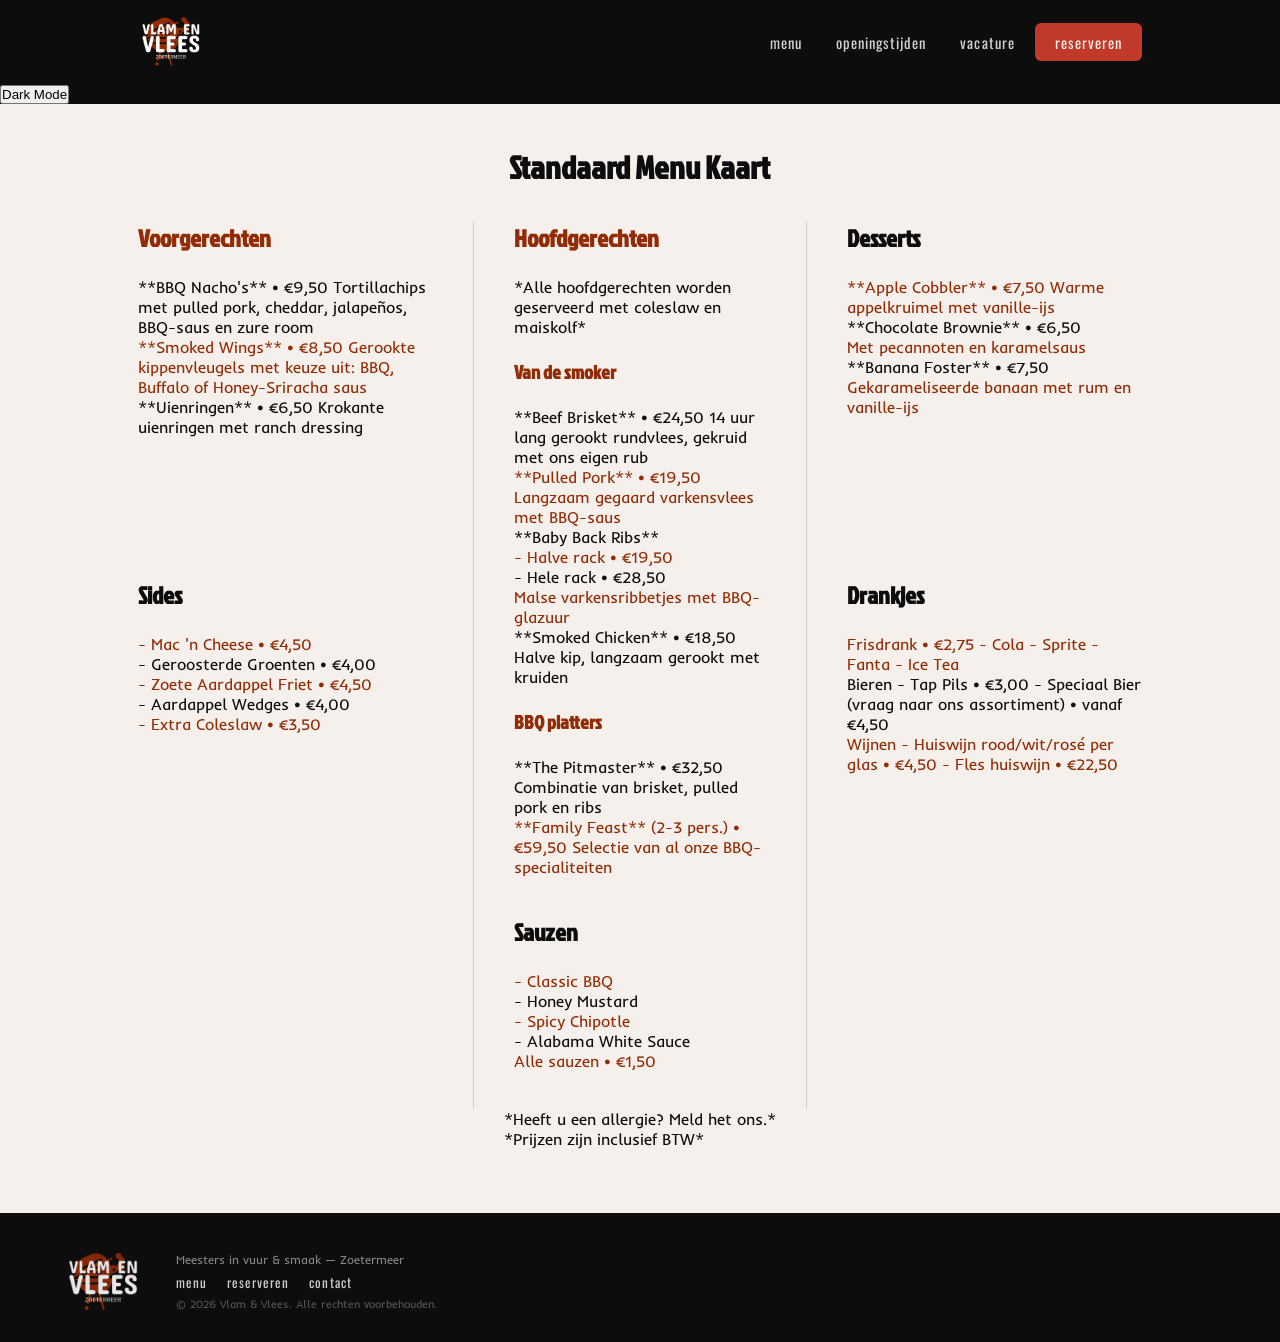
==== menu.html @ b02f643d "Kleine aanpassingen van de darkmode knop (verplaatsing naar alleen de menu pagina)" ====
<!DOCTYPE html>
<html lang="nl">
<head>
  <meta charset="UTF-8">
  <meta name="viewport" content="width=device-width, initial-scale=1.0">
  <meta http-equiv="X-UA-Compatible" content="IE=edge">
  <meta name="description" content="De menu pagina voor het restaurant Vlam en Vlees">
  <meta name="keywords" content="Menu, Lunch, Dinner, Voorgerecht, Hoofdgerecht, Dessert, Wings, Beef, Prok, Chicken">
  <meta name="author" content="Max Slotboom">
  <title>Menu - Vlam en Vlees</title>
  <link rel="stylesheet" href="css/lucas.css">
  <style>
    section.highlighted {
      outline: 3px solid #c0392b;
      border-radius: 6px;
      background-color: rgba(192, 57, 43, 0.07);
      animation: fadeHighlight 3s ease forwards;
    }

    @keyframes fadeHighlight {
      0%   { background-color: rgba(192, 57, 43, 0.15); outline-color: #c0392b; }
      100% { background-color: transparent; outline-color: transparent; }
    }
  </style>
</head>
<body class="max-page">

  <div class="nav-overlay" id="navOverlay"></div>

  <aside class="nav-drawer" id="navDrawer">
    <button class="nav-close" id="navClose" aria-label="Sluiten">
      <svg xmlns="http://www.w3.org/2000/svg" width="22" height="22" viewBox="0 0 22 22">
        <line x1="3" y1="3" x2="19" y2="19" stroke="white" stroke-width="2" stroke-linecap="round"/>
        <line x1="19" y1="3" x2="3" y2="19" stroke="white" stroke-width="2" stroke-linecap="round"/>
      </svg>
    </button>
    <nav class="nav-drawer-links">
      <a href="index.html">landingspagina</a>
      <a href="menu.html">menu</a>
      <a href="vacature.html">vacature</a>
      <a href="reserveer.html">reserveren</a>
      <a href="openingstijden.html">openingstijden</a>
    </nav>
  </aside>

  <header>
    <nav class="topbar">
      <svg class="hamburger" id="hamburgerBtn" xmlns="http://www.w3.org/2000/svg" width="30" height="30" viewBox="0 0 30 30">
        <line x1="5" y1="7"  x2="25" y2="7"  stroke="white" stroke-width="2" stroke-linecap="round"/>
        <line x1="5" y1="15" x2="25" y2="15" stroke="white" stroke-width="2" stroke-linecap="round"/>
        <line x1="5" y1="23" x2="25" y2="23" stroke="white" stroke-width="2" stroke-linecap="round"/>
      </svg>
      <a href="index.html">
        <img class="logo" src="img/logo.png" alt="Vlam en Vlees Logo">
      </a>
      <nav class="desktop-nav">
        <a href="menu.html">menu</a>
        <a href="openingstijden.html">openingstijden</a>
        <a href="vacature.html">vacature</a>
        <a href="reserveer.html" class="nav-cta">reserveren</a>
      </nav>
    </nav>

    <button id="darkModeButton">Dark Mode</button>

  </header>

  <main>
    <h1>Standaard Menu Kaart</h1>

    <section id="barbeque" class="menu-voorgerechten">
      <h2><span>Voorgerechten</span></h2><br>
      <p>**BBQ Nacho's** • €9,50 Tortillachips met pulled pork, cheddar, jalapeños, BBQ-saus en zure room<br>
      <span>**Smoked Wings** • €8,50 Gerookte kippenvleugels met keuze uit: BBQ, Buffalo of Honey-Sriracha saus</span><br>
      **Uienringen** • €6,50 Krokante uienringen met ranch dressing</p><br>
    </section>

    <section id="hoofdgerechten" class="menu-hoofdgerechten">
      <h2><span>Hoofdgerechten</span></h2><br>
      <p>*Alle hoofdgerechten worden geserveerd met coleslaw en maiskolf*</p><br>
      <h3><span>Van de smoker</span></h3><br>
      <p>**Beef Brisket** • €24,50 14 uur lang gerookt rundvlees, gekruid met ons eigen rub<br>
      <span>**Pulled Pork** • €19,50 Langzaam gegaard varkensvlees met BBQ-saus</span><br>
      **Baby Back Ribs**<br>
      <span>- Halve rack • €19,50</span><br>
      - Hele rack • €28,50<br>
      <span>Malse varkensribbetjes met BBQ-glazuur</span><br>
      **Smoked Chicken** • €18,50 Halve kip, langzaam gerookt met kruiden</p><br>
      <h3><span>BBQ platters</span></h3><br>
      <p>**The Pitmaster** • €32,50 Combinatie van brisket, pulled pork en ribs<br>
      <span>**Family Feast** (2-3 pers.) • €59,50 Selectie van al onze BBQ-specialiteiten</span></p><br>
    </section>

    <section id="toetjes" class="menu-desserts">
      <h2>Desserts</h2><br>
      <p><span>**Apple Cobbler** • €7,50 Warme appelkruimel met vanille-ijs</span><br>
      **Chocolate Brownie** • €6,50<br>
      <span>Met pecannoten en karamelsaus</span><br>
      **Banana Foster** • €7,50<br>
      <span>Gekarameliseerde banaan met rum en vanille-ijs</span></p><br>
    </section>

    <section class="menu-sides">
      <h2>Sides</h2><br>
      <p><span>- Mac 'n Cheese • €4,50</span><br>
      - Geroosterde Groenten • €4,00<br>
      <span>- Zoete Aardappel Friet • €4,50</span><br>
      - Aardappel Wedges • €4,00<br>
      <span>- Extra Coleslaw • €3,50</span></p><br>
    </section>

    <section class="menu-sauzen">
      <h2>Sauzen</h2><br>
      <p><span>- Classic BBQ</span><br>
      - Honey Mustard<br>
      <span>- Spicy Chipotle</span><br>
      - Alabama White Sauce<br>
      <span>Alle sauzen • €1,50</span></p><br>
    </section>

    <section id="drank" class="menu-drankjes">
      <h2>Drankjes</h2><br>
      <p><span>Frisdrank • €2,75 - Cola - Sprite - Fanta - Ice Tea</span><br>
      Bieren - Tap Pils • €3,00 - Speciaal Bier (vraag naar ons assortiment) • vanaf €4,50<br>
      <span>Wijnen - Huiswijn rood/wit/rosé per glas • €4,50 - Fles huiswijn • €22,50</span></p><br>
    </section>

    <section class="menu-allergie">
      <p>*Heeft u een allergie? Meld het ons.*<br>
      *Prijzen zijn inclusief BTW*</p>
    </section>
  </main>

  <footer>
    <div class="footer-inner">
      <img class="footer-logo" src="img/logo.png" alt="Vlam en Vlees">
      <p class="footer-tagline">Meesters in vuur &amp; smaak — Zoetermeer</p>
      <nav class="footer-nav">
        <a href="menu.html">Menu</a>
        <a href="reserveer.html">Reserveren</a>
        <a href="openingstijden.html">Contact</a>
      </nav>
      <p class="footer-copy">&copy; 2026 Vlam &amp; Vlees. Alle rechten voorbehouden.</p>
    </div>
  </footer>

  <script src="lib/burger-menu.js"></script>
  <script>
    const cat = new URLSearchParams(window.location.search).get('cat');
    if (cat) {
      const ids = cat === 'barbeque' ? ['barbeque', 'hoofdgerechten'] : [cat];
      ids.forEach((id, i) => {
        const el = document.getElementById(id);
        if (el) {
          if (i === 0) el.scrollIntoView({ behavior: 'smooth', block: 'start' });
          el.classList.add('highlighted');
        }
      });
    }
  </script>
  <script src="darkmode.js"></script>
</body>
</html>
---- css/lucas.css ----
@import url('https://fonts.googleapis.com/css2?family=Bebas+Neue&family=Inria+Serif:ital,wght@0,300;0,400;0,700;1,300;1,400;1,700&family=Oswald:wght@200..700&family=Inder&family=Jockey+One&display=swap');

:root {
  --zwart: #0d0d0d;
  --wit: #f5f0eb;
  --rood: #c0392b;
  --dark_mode: #202020; 
  --font-display: 'Bebas Neue', sans-serif;
  --font-body: 'Inria Serif', serif;
  --font-label: 'Oswald', sans-serif;
  --font-max-heading: 'Jockey One', sans-serif;
  --font-max-body: 'Inder', sans-serif;
  --radius: 6px;
}

*, *::before, *::after {
  box-sizing: border-box;
  margin: 0;
  padding: 0;
}

html {
  scroll-behavior: smooth;
}

body {
  font-family: var(--font-body);
  background-color: var(--wit);
  color: var(--zwart);
  max-width: 430px;
  margin: 0 auto;
  min-height: 100vh;
  display: flex;
  flex-direction: column;
}

body.dark-mode {
  background-color: var(--dark_mode);
  color: var(--wit);
  --zwart: var(--wit);
}
body.dark-mode main {
  background-color: var(--dark_mode);
}

body.no-scroll {
  overflow: hidden;
}

img {
  display: block;
}

main {
  background-color: inherit;
  flex: 1;
}

/* nav drawer */

.nav-overlay {
  position: fixed;
  inset: 0;
  background-color: rgba(0, 0, 0, 0);
  pointer-events: none;
  transition: background-color 0.3s ease;
  z-index: 100;
}

.nav-overlay.open {
  background-color: rgba(0, 0, 0, 0.6);
  pointer-events: all;
}

.nav-drawer {
  position: fixed;
  top: 0;
  left: 0;
  width: 75vw;
  max-width: 300px;
  height: 100vh;
  background-color: var(--zwart);
  display: flex;
  flex-direction: column;
  padding: 24px 28px;
  transform: translateX(-100%);
  transition: transform 0.35s ease;
  z-index: 200;
}

.nav-drawer.open {
  transform: translateX(0);
}

.nav-close {
  background: none;
  border: none;
  cursor: pointer;
  align-self: flex-end;
  padding: 4px;
  margin-bottom: 40px;
  opacity: 0.7;
  transition: opacity 0.2s;
}

.nav-close:hover {
  opacity: 1;
}

.nav-drawer-links {
  display: flex;
  flex-direction: column;
  gap: 8px;
}

.nav-drawer-links a {
  font-family: var(--font-label);
  font-size: 1.4rem;
  font-weight: 300;
  letter-spacing: 0.06em;
  text-transform: lowercase;
  color: rgba(255, 255, 255, 0.75);
  text-decoration: none;
  padding: 10px 0;
  border-bottom: 1px solid rgba(255, 255, 255, 0.08);
  transition: color 0.2s, padding-left 0.2s;
}

.nav-drawer-links a:last-child {
  border-bottom: none;
}

.nav-drawer-links a:hover {
  color: var(--rood);
  padding-left: 8px;
}

/* desktop nav */

.desktop-nav {
  display: none;
}

.desktop-nav a {
  font-family: var(--font-label);
  font-size: 0.92rem;
  font-weight: 400;
  letter-spacing: 0.07em;
  text-transform: lowercase;
  color: rgba(255, 255, 255, 0.82);
  text-decoration: none;
  padding: 8px 14px;
  border-radius: var(--radius);
  transition: color 0.2s, background-color 0.2s;
}

.desktop-nav a:hover {
  color: var(--wit);
  background-color: rgba(255, 255, 255, 0.08);
}

.desktop-nav a.nav-cta {
  background-color: var(--rood);
  color: var(--wit);
  padding: 8px 20px;
}

.desktop-nav a.nav-cta:hover {
  background-color: #a93226;
}

/* header */

header {
  background-color: var(--zwart);
}

.topbar {
  display: flex;
  align-items: center;
  justify-content: space-between;
  padding: 10px 16px;
}

.hamburger {
  cursor: pointer;
}

.logo {
  max-height: 55px;
  object-fit: contain;
}

.hero-wrapper {
  position: relative;
  line-height: 0;
}

.hero {
  width: 100%;
  height: 220px;
  object-fit: cover;
  object-position: center 30%;
}

/* max pages */

.max-page {
  display: flex;
  flex-direction: column;
  min-height: 100vh;
}

.max-page main {
  flex: 1;
  display: flex;
  flex-direction: column;
  justify-content: center;
}

.max-page h1 {
  display: grid;
  grid-template-columns: 1fr;
  justify-items: center;
  align-items: center;
  padding: 35px 0 50px;
  font-family: var(--font-max-heading);
}

.max-page p {
  font-family: var(--font-max-body);
}

.max-page section {
  display: grid;
  grid-auto-rows: max-content;
  justify-items: center;
  align-items: center;
  padding-bottom: 25px;
  font-family: var(--font-max-heading);
}

/* menu section dividers (mobile/tablet) */
.max-page main > section[class^="menu-"] {
  border-bottom: 1px solid rgba(0, 0, 0, 0.15);
  margin: 0 24px;
}

.max-page main > section.menu-allergie {
  border-bottom: none;
}

.max-page span {
  color: #922C06;
}

/* intro */

.section-title {
  font-family: var(--font-label);
  font-weight: 400;
  font-size: 1rem;
  letter-spacing: 0.08em;
  text-transform: lowercase;
  color: var(--zwart);
  text-align: center;
}

.intro {
  padding: 28px 24px 24px;
  text-align: center;
}

.intro .section-title {
  margin-bottom: 14px;
}

.intro-text {
  font-size: 0.92rem;
  line-height: 1.7;
  color: var(--zwart);
}

.intro-text .accent {
  color: var(--rood);
}

.intro-feature-img {
  display: none;
}

.intro-desktop-wrap {
  display: contents;
}

/* categories */

.categories {
  padding: 0 16px 36px;
}

.divider-row {
  display: flex;
  align-items: center;
  gap: 12px;
  margin-bottom: 18px;
}

.divider-line {
  flex: 1;
  height: 1.5px;
  background-color: var(--zwart);
}

.cat-title {
  flex-shrink: 0;
}

.cat-grid {
  display: grid;
  grid-template-columns: 1fr;
  gap: 18px;
}

.cat-card {
  display: flex;
  flex-direction: column;
  gap: 8px;
}

.cat-card a {
  text-decoration: none;
  color: inherit;
}

.cat-img-wrap {
  border-radius: var(--radius);
  overflow: hidden;
  box-shadow: 0 4px 14px rgba(0, 0, 0, 0.18);
}

.cat-img-wrap img {
  width: 100%;
  height: 190px;
  object-fit: cover;
  transition: transform 0.4s ease;
}

.cat-card:hover .cat-img-wrap img {
  transform: scale(1.04);
}

.cat-label {
  font-family: var(--font-label);
  font-weight: 400;
  font-size: 0.88rem;
  letter-spacing: 0.06em;
  text-transform: lowercase;
  text-align: center;
}

/* footer */

footer {
  display: grid;
  grid-template-columns: 1fr;
  justify-items: center;
  gap: 12px;
  background-color: var(--zwart);
  color: rgba(255, 255, 255, 0.75);
  padding: 30px 24px 24px;
  width: 100%;
  box-sizing: border-box;
}

.footer-logo {
  max-height: 50px;
  object-fit: contain;
  opacity: 0.9;
}

.footer-tagline {
  font-size: 0.78rem;
  color: rgba(255, 255, 255, 0.5);
}

.footer-nav {
  display: flex;
  gap: 20px;
}

.footer-nav a {
  font-family: var(--font-label);
  font-size: 0.82rem;
  letter-spacing: 0.08em;
  text-transform: lowercase;
  color: rgba(255, 255, 255, 0.8);
  text-decoration: none;
  transition: color 0.2s;
}

.footer-nav a:hover {
  color: var(--rood);
}

.footer-copy {
  font-size: 0.68rem;
  color: rgba(255, 255, 255, 0.3);
}

/* vacatures */

.vac-hero-desktop {
  display: none;
}

.vac-hero {
  width: 100%;
  height: 220px;
  object-fit: cover;
  object-position: center 20%;
}

.vac-content {
  padding: 32px 28px 28px;
  text-align: center;
}

.vac-content h1 {
  font-family: var(--font-label);
  font-weight: 700;
  font-size: 1.5rem;
  margin-bottom: 14px;
}

.vac-content p {
  font-family: var(--font-body);
  font-size: 0.92rem;
  line-height: 1.75;
  color: var(--zwart);
  margin-bottom: 18px;
}

.vac-content p:last-child {
  margin-bottom: 0;
}

.vac-content a {
  color: var(--rood);
  text-decoration: none;
}

.salaris-sectie {
  padding: 28px 28px 52px;
  text-align: center;
}

.salaris-sectie h2 {
  font-family: var(--font-label);
  font-weight: 700;
  font-size: 1.3rem;
  margin-bottom: 20px;
}

.salaris-rij {
  display: grid;
  grid-template-columns: 1fr auto;
  gap: 10px;
  margin-bottom: 10px;
}

.salaris-veld {
  font-family: var(--font-label);
  font-size: 0.95rem;
  letter-spacing: 0.04em;
  background-color: #e0dbd5;
  border: none;
  border-radius: var(--radius);
  padding: 14px 18px;
  color: var(--zwart);
  width: 100%;
  outline: none;
}

.salaris-veld::placeholder {
  color: var(--zwart);
  opacity: 1;
}

.salaris-eenheid {
  font-family: var(--font-label);
  font-size: 0.95rem;
  background-color: #e0dbd5;
  border: none;
  border-radius: var(--radius);
  padding: 14px 18px;
  color: var(--zwart);
  width: 60px;
  text-align: center;
  outline: none;
}

.salaris-eenheid::placeholder {
  color: var(--zwart);
  opacity: 1;
}

.salaris-knop {
  width: 100%;
  font-family: var(--font-label);
  font-size: 0.95rem;
  letter-spacing: 0.04em;
  background-color: #e0dbd5;
  border: none;
  border-radius: var(--radius);
  padding: 14px 18px;
  color: var(--zwart);
  text-align: center;
  transition: background-color 0.2s, color 0.2s;
}

.salaris-resultaat {
  margin-top: 14px;
  font-family: var(--font-label);
  font-size: 0.95rem;
  color: var(--rood);
  min-height: 1.4rem;
  letter-spacing: 0.04em;
}

/* locatie / openingstijden */

.loc-grid {
  display: flex;
  flex-direction: column;
  gap: 8px;
  padding: 0 24px 32px;
}

.loc-grid section {
  text-align: center;
}

.loc-grid h3 {
  font-family: var(--font-label);
  font-weight: 700;
  font-size: 1.05rem;
  letter-spacing: 0.04em;
  text-decoration: underline;
  text-underline-offset: 4px;
  margin-bottom: 8px;
}

.loc-grid p {
  font-family: var(--font-max-body);
  font-size: 0.92rem;
  line-height: 1.7;
  color: var(--zwart);
  margin-bottom: 6px;
}

.loc-grid a {
  color: var(--rood);
  text-decoration: none;
}

/* reserveren */

.res-heading {
  display: none;
}

.res-hero {
  width: 100%;
  height: 220px;
  object-fit: cover;
  object-position: center 40%;
}

.res-form-sectie {
  padding: 24px 20px 8px;
  display: flex;
  flex-direction: column;
  align-items: center;
}

.res-velden {
  display: flex;
  flex-direction: column;
  gap: 10px;
  margin-bottom: 10px;
  width: 100%;
}

.res-veld {
  font-family: var(--font-label);
  font-size: 0.95rem;
  letter-spacing: 0.03em;
  background-color: #e0dbd5;
  border: none;
  border-radius: var(--radius);
  padding: 14px 18px;
  color: var(--zwart);
  width: 100%;
  outline: none;
}

.res-veld::placeholder {
  color: var(--zwart);
  opacity: 1;
}

.res-veld[type="datetime-local"] {
  color: var(--zwart);
}

.res-knop {
  font-family: var(--font-label);
  font-size: 0.95rem;
  letter-spacing: 0.04em;
  background-color: #e0dbd5;
  border: none;
  border-radius: var(--radius);
  padding: 14px 42px;
  color: var(--zwart);
  cursor: pointer;
  transition: background-color 0.2s, color 0.2s;
}

.res-knop:hover {
  background-color: var(--rood);
  color: var(--wit);
}

.res-uitleg {
  padding: 28px 20px 48px;
  text-align: center;
}

.res-uitleg h2 {
  font-family: var(--font-label);
  font-weight: 700;
  font-size: 1.3rem;
  margin-bottom: 14px;
}

.res-uitleg p {
  font-family: var(--font-body);
  font-size: 0.92rem;
  line-height: 1.75;
  color: var(--zwart);
}

/* tablet */

@media (min-width: 768px) {
  body {
    max-width: 100%;
  }

  .hero {
    height: 350px;
  }

  .vac-hero {
    height: 340px;
  }

  .res-hero {
    height: 340px;
  }

  .intro {
    max-width: 620px;
    margin: 0 auto;
    padding: 40px 32px 32px;
  }

  .categories {
    max-width: 720px;
    margin: 0 auto;
    padding: 0 32px 48px;
  }

  .cat-grid {
    grid-template-columns: 1fr;
  }

  .cat-img-wrap img {
    height: 280px;
  }

  .vac-content {
    max-width: 560px;
    margin: 0 auto;
  }

  .salaris-sectie {
    max-width: 380px;
    margin: 0 auto;
  }

  .res-form-sectie {
    max-width: 480px;
    margin: 0 auto;
    padding: 32px 0 8px;
  }

  .res-uitleg {
    max-width: 480px;
    margin: 0 auto;
    padding: 28px 0 60px;
  }
}

/* desktop */

@media (min-width: 1024px) {
  .hamburger,
  .nav-overlay,
  .nav-drawer {
    display: none !important;
  }

  .desktop-nav {
    display: flex;
    align-items: center;
    gap: 6px;
  }

  .topbar {
    max-width: 1100px;
    margin: 0 auto;
    padding: 14px 48px;
  }

  .hero {
    height: 480px;
  }

  .vac-hero {
    height: 420px;
  }

  .res-hero {
    display: none;
  }

  .hero-hide-desktop {
    display: none;
  }

  .intro-desktop-wrap {
    display: grid;
    grid-template-columns: 1fr 1fr;
    align-items: center;
    gap: 48px;
    max-width: 1100px;
    margin: 0 auto;
    padding: 56px 48px 48px;
  }

  .intro {
    max-width: unset;
    margin: 0;
    padding: 0;
    text-align: left;
  }

  .intro .section-title {
    text-align: left;
  }

  .intro-text {
    font-size: 1.05rem;
    line-height: 1.8;
  }

  .intro-feature-img {
    display: block;
    width: 100%;
    height: 340px;
    object-fit: cover;
    border-radius: 8px;
    box-shadow: 0 8px 32px rgba(0, 0, 0, 0.18);
  }

  .categories-wrap {
    background-color: #f0ebe5;
  }

  .categories {
    max-width: 1100px;
    margin: 0 auto;
    padding: 48px 48px 60px;
  }

  .cat-grid {
    grid-template-columns: repeat(3, 1fr);
  }

  .cat-img-wrap img {
    height: 240px;
  }

  footer {
    display: block !important;
    width: 100% !important;
    max-width: 100% !important;
    margin: 0 !important;
    padding: 36px 64px 28px !important;
  }

  .footer-inner {
    display: grid;
    grid-template-columns: auto 1fr;
    grid-template-rows: auto auto auto;
    column-gap: 36px;
    align-items: center;
    width: 100%;
  }

  .footer-logo {
    grid-column: 1;
    grid-row: 1 / 4;
    align-self: center;
    max-height: 65px;
  }

  .footer-tagline { grid-column: 2; grid-row: 1; }
  .footer-nav     { grid-column: 2; grid-row: 2; }
  .footer-copy    { grid-column: 2; grid-row: 3; }

  .vac-content {
    max-width: 700px;
    margin: 0 auto;
  }

  .vac-hero {
    display: none;
  }

  .vac-hero-desktop {
    display: block;
    width: 260px;
    height: 220px;
    object-fit: cover;
    border-radius: 8px;
    margin: 0 auto 24px;
    box-shadow: 0 4px 18px rgba(0,0,0,0.2);
  }

  .salaris-sectie {
    max-width: 480px;
    margin: 0 auto;
    padding: 28px 48px 52px;
    text-align: center;
  }

  .salaris-sectie h2 {
    font-size: 1.6rem;
    margin-bottom: 20px;
  }

  .res-heading {
    display: block;
    font-family: var(--font-label);
    font-weight: 700;
    font-size: 1.5rem;
    text-align: center;
    padding: 36px 0 8px;
  }

  .res-form-sectie {
    max-width: 620px;
    margin: 0 auto;
    padding: 24px 0 8px;
  }

  .res-uitleg {
    max-width: 560px;
    margin: 0 auto;
    padding: 28px 0 72px;
  }

  /* menu desktop grid */

  .max-page main {
    display: grid;
    grid-template-columns: 1fr 1fr 1fr;
    gap: 0;
    max-width: 1100px;
    margin: 0 auto;
    padding: 0 48px 48px;
    justify-content: start;
    align-content: start;
  }

  .max-page h1 {
    grid-column: 1 / -1;
    padding: 40px 0 32px;
  }

  .max-page main > section[class^="menu-"] {
    justify-items: start;
    text-align: left;
    padding-bottom: 16px;
    border-bottom: none;
    margin: 0;
  }

  .menu-voorgerechten { grid-column: 1; grid-row: 2; padding-right: 40px; }
  .menu-sides         { grid-column: 1; grid-row: 3; padding-right: 40px; }
  .menu-hoofdgerechten { grid-column: 2; grid-row: 2 / 4; border-left: 1px solid rgba(0, 0, 0, 0.15); border-right: 1px solid rgba(0, 0, 0, 0.15); padding-left: 40px; padding-right: 40px; }
  .menu-sauzen        { grid-column: 2; grid-row: 4; border-left: 1px solid rgba(0, 0, 0, 0.15); border-right: 1px solid rgba(0, 0, 0, 0.15); padding-left: 40px; padding-right: 40px; }
  .menu-desserts      { grid-column: 3; grid-row: 2; padding-left: 40px; }
  .menu-drankjes      { grid-column: 3; grid-row: 3; padding-left: 40px; }
  .menu-allergie      { grid-column: 1 / -1; grid-row: 5; justify-self: center; text-align: center; }

  /* openingstijden desktop: override menu grid */

  .max-page main:has(.loc-grid) {
    display: flex;
    flex-direction: column;
    align-items: center;
    max-width: 800px;
    margin: 0 auto;
    padding: 0 48px 48px;
  }

  .max-page main:has(.loc-grid) h1 {
    padding: 40px 0 32px;
  }

  .loc-grid {
    display: grid;
    grid-template-columns: 1fr 1fr;
    gap: 40px 80px;
    padding: 0;
    max-width: 640px;
  }

  .loc-grid section {
    text-align: center;
  }
}
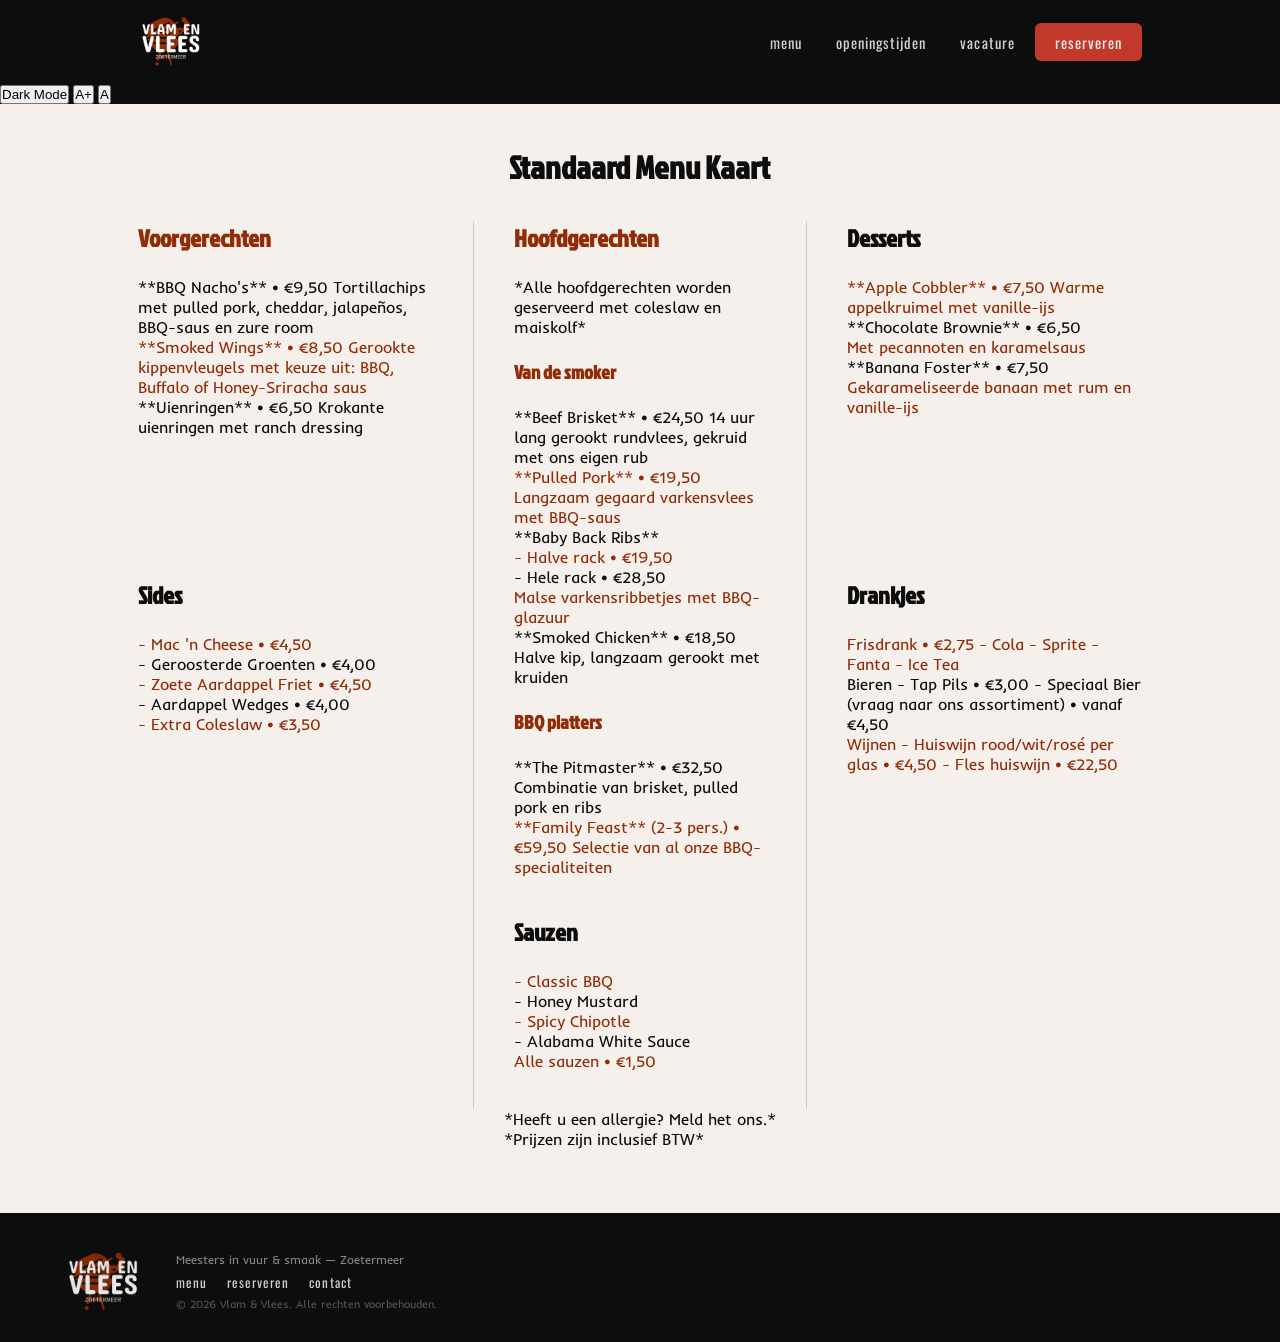
==== commit e95181b8: "Toevoeging van tekst vergrooting" ====
--- a/menu.html
+++ b/menu.html
@@ -62,6 +62,8 @@
     </nav>
 
     <button id="darkModeButton">Dark Mode</button>
+    <button id="increaseText">A+</button>
+    <button id="normalText">A</button>
 
   </header>
 
@@ -158,7 +160,7 @@
       });
     }
   </script>
-  <script src="darkmode.js"></script>
+  <script src="lib/darkmode.js"></script>
 </body>
 </html>
 
--- a/css/lucas.css
+++ b/css/lucas.css
@@ -39,12 +39,25 @@
   color: var(--wit);
   --zwart: var(--wit);
 }
+
 body.dark-mode main {
   background-color: var(--dark_mode);
 }
 
+body.dark-mode header {
+  background-color: var(--dark_mode);
+}
+
+body.dark-mode footer {
+  background-color: var(--dark_mode);
+}
+
 body.no-scroll {
   overflow: hidden;
+}
+
+body.large-text {
+  font-size: 1.2em;
 }
 
 img {
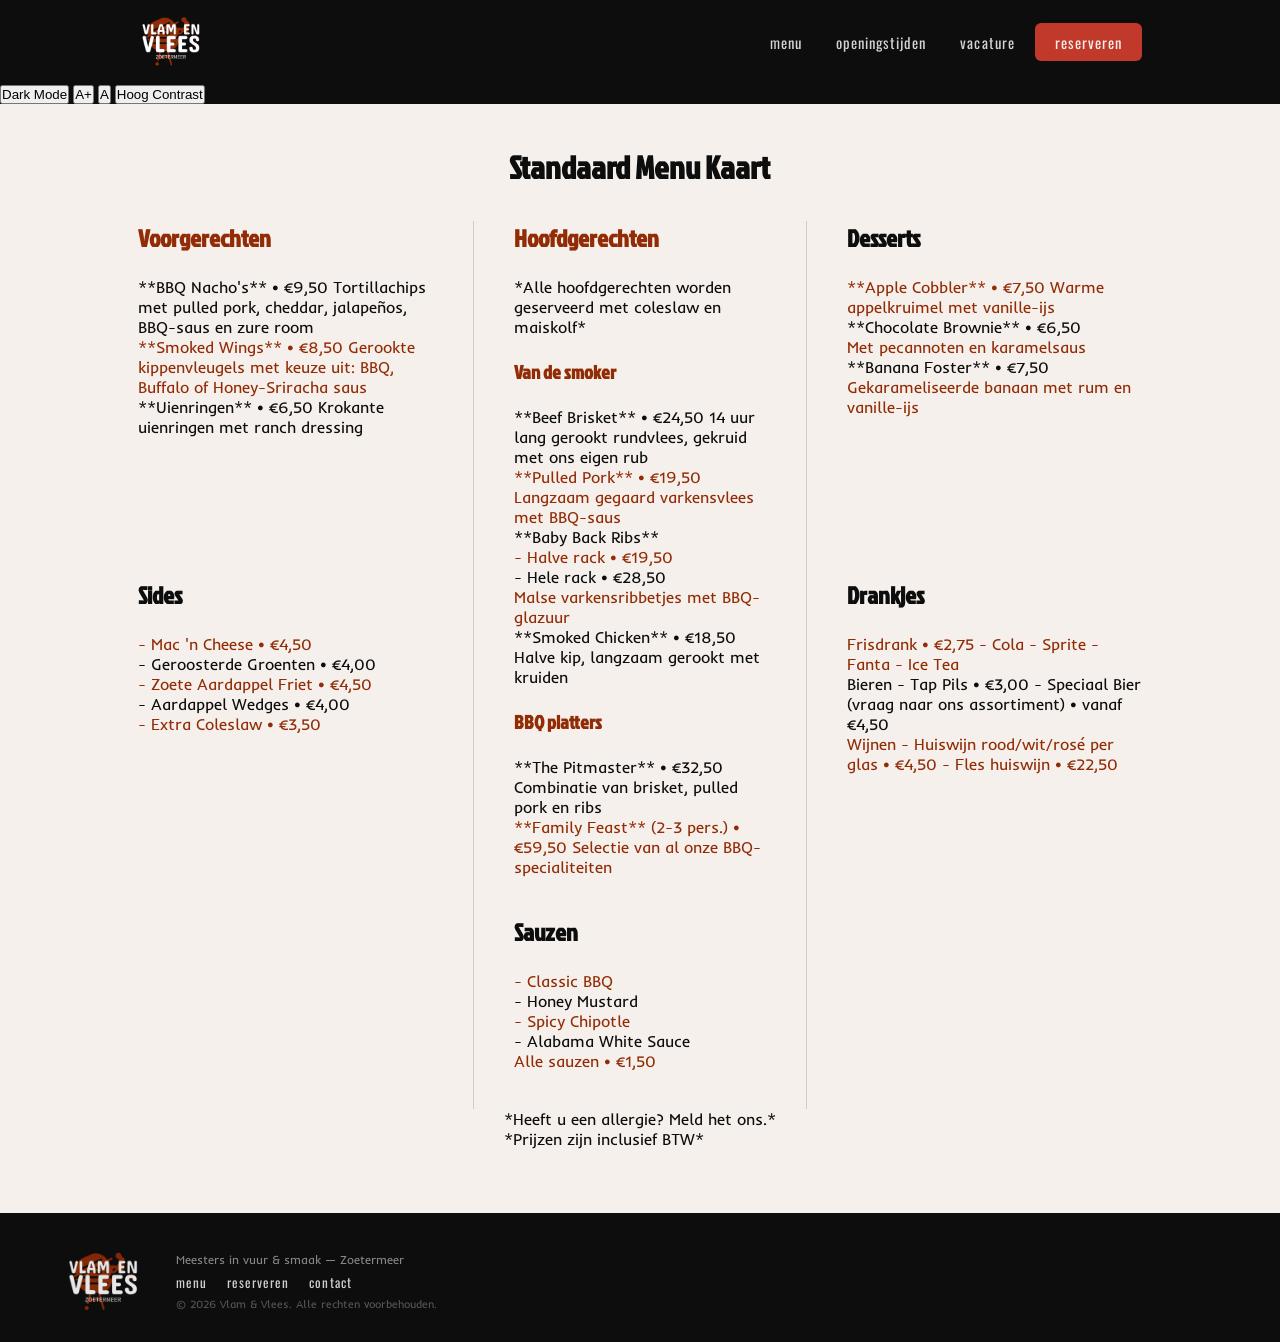
==== commit 55673074: "Toepassing high contrast mode" ====
--- a/menu.html
+++ b/menu.html
@@ -64,6 +64,7 @@
     <button id="darkModeButton">Dark Mode</button>
     <button id="increaseText">A+</button>
     <button id="normalText">A</button>
+    <button id="contrastMode">Hoog Contrast</button>
 
   </header>
 
--- a/css/lucas.css
+++ b/css/lucas.css
@@ -60,6 +60,20 @@
   font-size: 1.2em;
 }
 
+body.high-contrast {
+  background-color: black;
+  color: yellow;
+}
+
+body.high-contrast a {
+  color: cyan;
+}
+
+body.high-contrast header,
+body.high-contrast footer {
+  background-color: black;
+}
+
 img {
   display: block;
 }
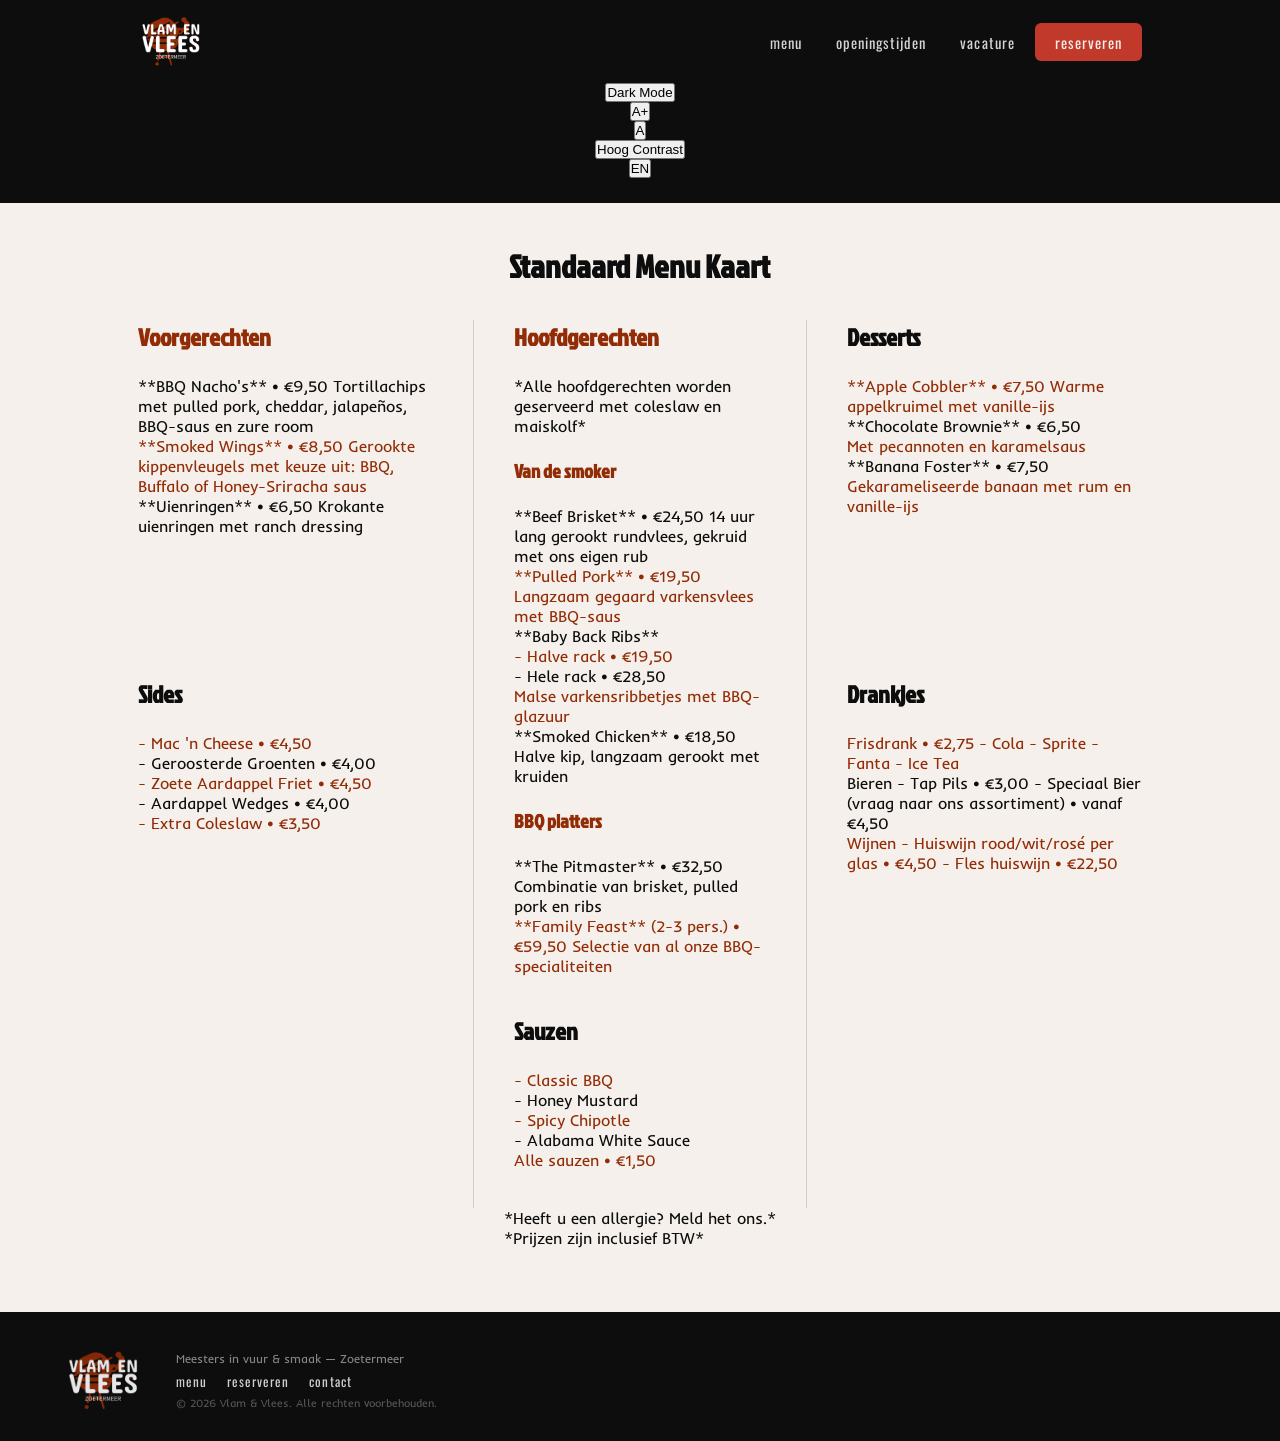
==== commit 1a8a60c3: "Engelse vertaling toegevoegd" ====
--- a/menu.html
+++ b/menu.html
@@ -60,11 +60,13 @@
         <a href="reserveer.html" class="nav-cta">reserveren</a>
       </nav>
     </nav>
-
-    <button id="darkModeButton">Dark Mode</button>
-    <button id="increaseText">A+</button>
-    <button id="normalText">A</button>
-    <button id="contrastMode">Hoog Contrast</button>
+    <section>
+      <button id="darkModeButton">Dark Mode</button>
+      <button id="increaseText">A+</button>
+      <button id="normalText">A</button>
+      <button id="contrastMode">Hoog Contrast</button>
+      <button id="languageSwitch">EN</button>
+    </section>
 
   </header>
 
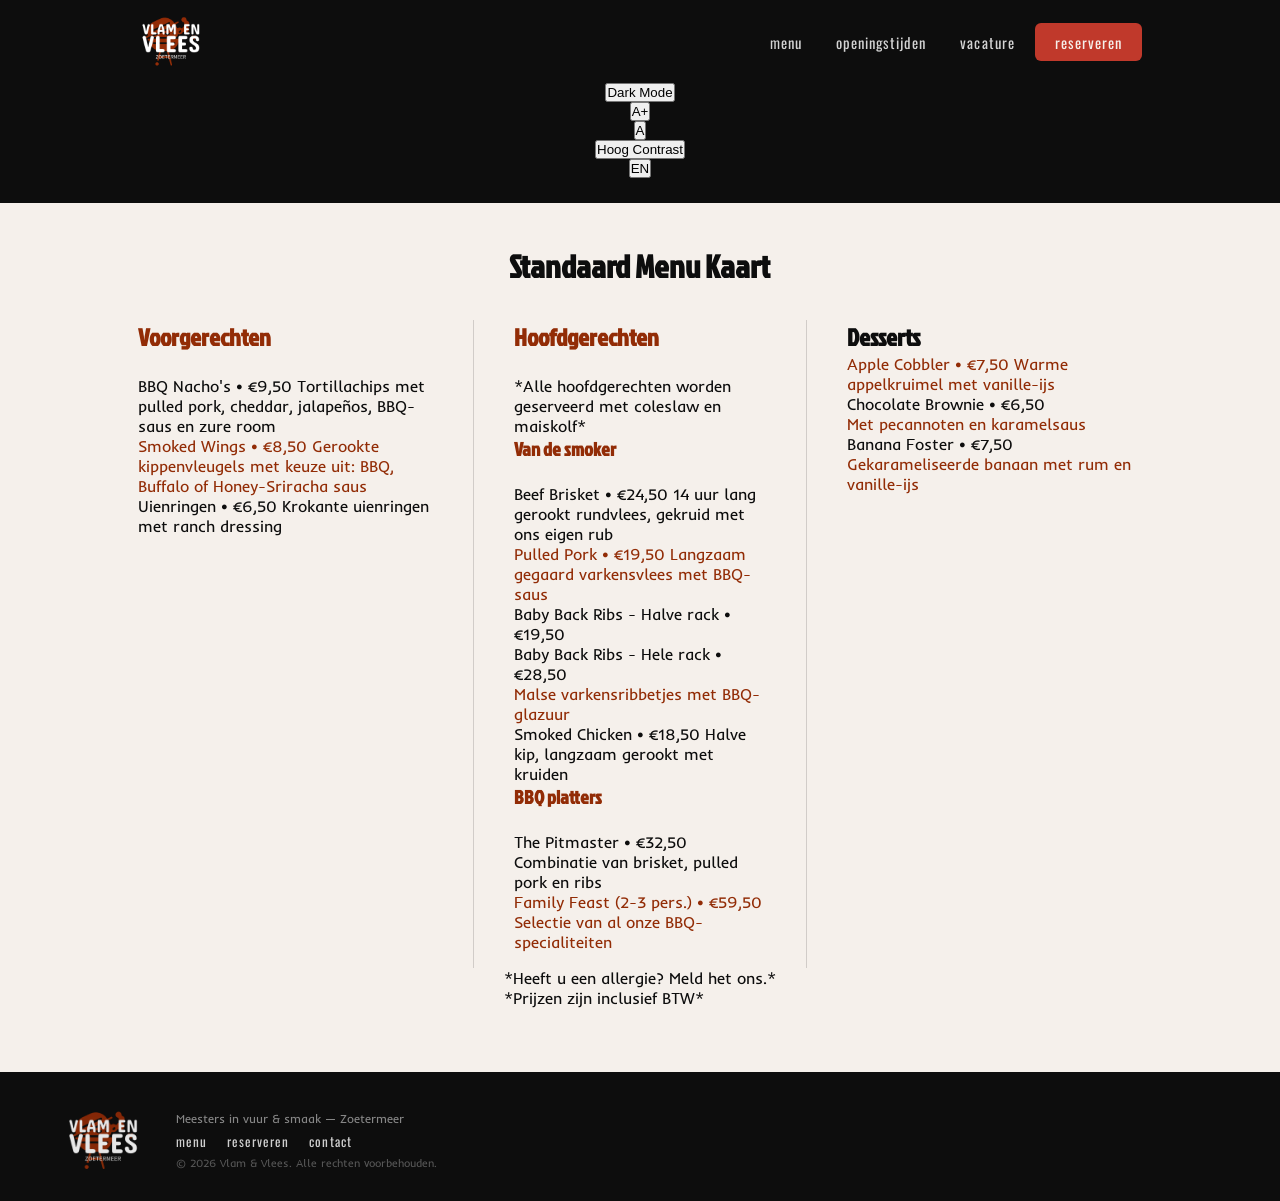
==== commit 3e842a65: "Data vertalingen toegevoegd menu pagina" ====
--- a/menu.html
+++ b/menu.html
@@ -71,69 +71,134 @@
   </header>
 
   <main>
-    <h1>Standaard Menu Kaart</h1>
-
-    <section id="barbeque" class="menu-voorgerechten">
-      <h2><span>Voorgerechten</span></h2><br>
-      <p>**BBQ Nacho's** • €9,50 Tortillachips met pulled pork, cheddar, jalapeños, BBQ-saus en zure room<br>
-      <span>**Smoked Wings** • €8,50 Gerookte kippenvleugels met keuze uit: BBQ, Buffalo of Honey-Sriracha saus</span><br>
-      **Uienringen** • €6,50 Krokante uienringen met ranch dressing</p><br>
-    </section>
-
-    <section id="hoofdgerechten" class="menu-hoofdgerechten">
-      <h2><span>Hoofdgerechten</span></h2><br>
-      <p>*Alle hoofdgerechten worden geserveerd met coleslaw en maiskolf*</p><br>
-      <h3><span>Van de smoker</span></h3><br>
-      <p>**Beef Brisket** • €24,50 14 uur lang gerookt rundvlees, gekruid met ons eigen rub<br>
-      <span>**Pulled Pork** • €19,50 Langzaam gegaard varkensvlees met BBQ-saus</span><br>
-      **Baby Back Ribs**<br>
-      <span>- Halve rack • €19,50</span><br>
-      - Hele rack • €28,50<br>
-      <span>Malse varkensribbetjes met BBQ-glazuur</span><br>
-      **Smoked Chicken** • €18,50 Halve kip, langzaam gerookt met kruiden</p><br>
-      <h3><span>BBQ platters</span></h3><br>
-      <p>**The Pitmaster** • €32,50 Combinatie van brisket, pulled pork en ribs<br>
-      <span>**Family Feast** (2-3 pers.) • €59,50 Selectie van al onze BBQ-specialiteiten</span></p><br>
-    </section>
-
-    <section id="toetjes" class="menu-desserts">
-      <h2>Desserts</h2><br>
-      <p><span>**Apple Cobbler** • €7,50 Warme appelkruimel met vanille-ijs</span><br>
-      **Chocolate Brownie** • €6,50<br>
-      <span>Met pecannoten en karamelsaus</span><br>
-      **Banana Foster** • €7,50<br>
-      <span>Gekarameliseerde banaan met rum en vanille-ijs</span></p><br>
-    </section>
-
-    <section class="menu-sides">
-      <h2>Sides</h2><br>
-      <p><span>- Mac 'n Cheese • €4,50</span><br>
-      - Geroosterde Groenten • €4,00<br>
-      <span>- Zoete Aardappel Friet • €4,50</span><br>
-      - Aardappel Wedges • €4,00<br>
-      <span>- Extra Coleslaw • €3,50</span></p><br>
-    </section>
-
-    <section class="menu-sauzen">
-      <h2>Sauzen</h2><br>
-      <p><span>- Classic BBQ</span><br>
-      - Honey Mustard<br>
-      <span>- Spicy Chipotle</span><br>
-      - Alabama White Sauce<br>
-      <span>Alle sauzen • €1,50</span></p><br>
-    </section>
-
-    <section id="drank" class="menu-drankjes">
-      <h2>Drankjes</h2><br>
-      <p><span>Frisdrank • €2,75 - Cola - Sprite - Fanta - Ice Tea</span><br>
-      Bieren - Tap Pils • €3,00 - Speciaal Bier (vraag naar ons assortiment) • vanaf €4,50<br>
-      <span>Wijnen - Huiswijn rood/wit/rosé per glas • €4,50 - Fles huiswijn • €22,50</span></p><br>
-    </section>
-
-    <section class="menu-allergie">
-      <p>*Heeft u een allergie? Meld het ons.*<br>
-      *Prijzen zijn inclusief BTW*</p>
-    </section>
+    <h1 data-nl="Standaard Menu Kaart" data-en="Standard Menu">Standaard Menu Kaart</h1>
+
+<section id="barbeque" class="menu-voorgerechten">
+  <h2 data-nl="Voorgerechten" data-en="Starters"><span>Voorgerechten</span></h2><br>
+
+  <p data-nl="BBQ Nacho's • €9,50 Tortillachips met pulled pork, cheddar, jalapeños, BBQ-saus en zure room"
+     data-en="BBQ Nachos • €9.50 Tortilla chips with pulled pork, cheddar, jalapeños, BBQ sauce and sour cream">
+     BBQ Nacho's • €9,50 Tortillachips met pulled pork, cheddar, jalapeños, BBQ-saus en zure room
+  </p>
+
+  <p>
+    <span data-nl="Smoked Wings • €8,50 Gerookte kippenvleugels met keuze uit: BBQ, Buffalo of Honey-Sriracha saus"
+          data-en="Smoked Wings • €8.50 Smoked chicken wings with choice of BBQ, Buffalo or Honey-Sriracha sauce">
+          Smoked Wings • €8,50 Gerookte kippenvleugels met keuze uit: BBQ, Buffalo of Honey-Sriracha saus
+    </span>
+  </p>
+
+  <p data-nl="Uienringen • €6,50 Krokante uienringen met ranch dressing"
+     data-en="Onion Rings • €6.50 Crispy onion rings with ranch dressing">
+     Uienringen • €6,50 Krokante uienringen met ranch dressing
+  </p>
+</section>
+
+<section id="hoofdgerechten" class="menu-hoofdgerechten">
+  <h2 data-nl="Hoofdgerechten" data-en="Main Dishes"><span>Hoofdgerechten</span></h2><br>
+
+  <p data-nl="Alle hoofdgerechten worden geserveerd met coleslaw en maiskolf"
+     data-en="All main dishes are served with coleslaw and corn on the cob">
+     *Alle hoofdgerechten worden geserveerd met coleslaw en maiskolf*
+  </p>
+
+  <h3 data-nl="Van de smoker" data-en="From the smoker"><span>Van de smoker</span></h3><br>
+
+  <p data-nl="Beef Brisket • €24,50 14 uur lang gerookt rundvlees, gekruid met ons eigen rub"
+     data-en="Beef Brisket • €24.50 14 hour smoked beef with our house rub">
+     Beef Brisket • €24,50 14 uur lang gerookt rundvlees, gekruid met ons eigen rub
+  </p>
+
+  <p>
+    <span data-nl="Pulled Pork • €19,50 Langzaam gegaard varkensvlees met BBQ-saus"
+          data-en="Pulled Pork • €19.50 Slow cooked pork with BBQ sauce">
+          Pulled Pork • €19,50 Langzaam gegaard varkensvlees met BBQ-saus
+    </span>
+  </p>
+
+  <p data-nl="Baby Back Ribs - Halve rack • €19,50"
+     data-en="Baby Back Ribs - Half rack • €19.50">
+     Baby Back Ribs - Halve rack • €19,50
+  </p>
+
+  <p data-nl="Baby Back Ribs - Hele rack • €28,50"
+     data-en="Baby Back Ribs - Full rack • €28.50">
+     Baby Back Ribs - Hele rack • €28,50
+  </p>
+
+  <p>
+    <span data-nl="Malse varkensribbetjes met BBQ-glazuur"
+          data-en="Tender pork ribs with BBQ glaze">
+          Malse varkensribbetjes met BBQ-glazuur
+    </span>
+  </p>
+
+  <p data-nl="Smoked Chicken • €18,50 Halve kip, langzaam gerookt met kruiden"
+     data-en="Smoked Chicken • €18.50 Half chicken slowly smoked with spices">
+     Smoked Chicken • €18,50 Halve kip, langzaam gerookt met kruiden
+  </p>
+
+  <h3 data-nl="BBQ platters" data-en="BBQ platters"><span>BBQ platters</span></h3><br>
+
+  <p data-nl="The Pitmaster • €32,50 Combinatie van brisket, pulled pork en ribs"
+     data-en="The Pitmaster • €32.50 Combination of brisket, pulled pork and ribs">
+     The Pitmaster • €32,50 Combinatie van brisket, pulled pork en ribs
+  </p>
+
+  <p>
+    <span data-nl="Family Feast (2-3 pers.) • €59,50 Selectie van al onze BBQ-specialiteiten"
+          data-en="Family Feast (2-3 people) • €59.50 Selection of all our BBQ specialties">
+          Family Feast (2-3 pers.) • €59,50 Selectie van al onze BBQ-specialiteiten
+    </span>
+  </p>
+</section>
+
+<section id="toetjes" class="menu-desserts">
+  <h2 data-nl="Desserts" data-en="Desserts">Desserts</h2>
+
+  <p>
+    <span data-nl="Apple Cobbler • €7,50 Warme appelkruimel met vanille-ijs"
+          data-en="Apple Cobbler • €7.50 Warm apple crumble with vanilla ice cream">
+          Apple Cobbler • €7,50 Warme appelkruimel met vanille-ijs
+    </span>
+  </p>
+
+  <p data-nl="Chocolate Brownie • €6,50"
+     data-en="Chocolate Brownie • €6.50">
+     Chocolate Brownie • €6,50
+  </p>
+
+  <p>
+    <span data-nl="Met pecannoten en karamelsaus"
+          data-en="With pecans and caramel sauce">
+          Met pecannoten en karamelsaus
+    </span>
+  </p>
+
+  <p data-nl="Banana Foster • €7,50"
+     data-en="Banana Foster • €7.50">
+     Banana Foster • €7,50
+  </p>
+
+  <p>
+    <span data-nl="Gekarameliseerde banaan met rum en vanille-ijs"
+          data-en="Caramelized banana with rum and vanilla ice cream">
+          Gekarameliseerde banaan met rum en vanille-ijs
+    </span>
+  </p>
+</section>
+
+<section class="menu-allergie">
+  <p data-nl="Heeft u een allergie? Meld het ons."
+     data-en="Do you have an allergy? Please inform us.">
+     *Heeft u een allergie? Meld het ons.*
+  </p>
+
+  <p data-nl="Prijzen zijn inclusief BTW"
+     data-en="Prices include VAT">
+     *Prijzen zijn inclusief BTW*
+  </p>
+</section>
   </main>
 
   <footer>
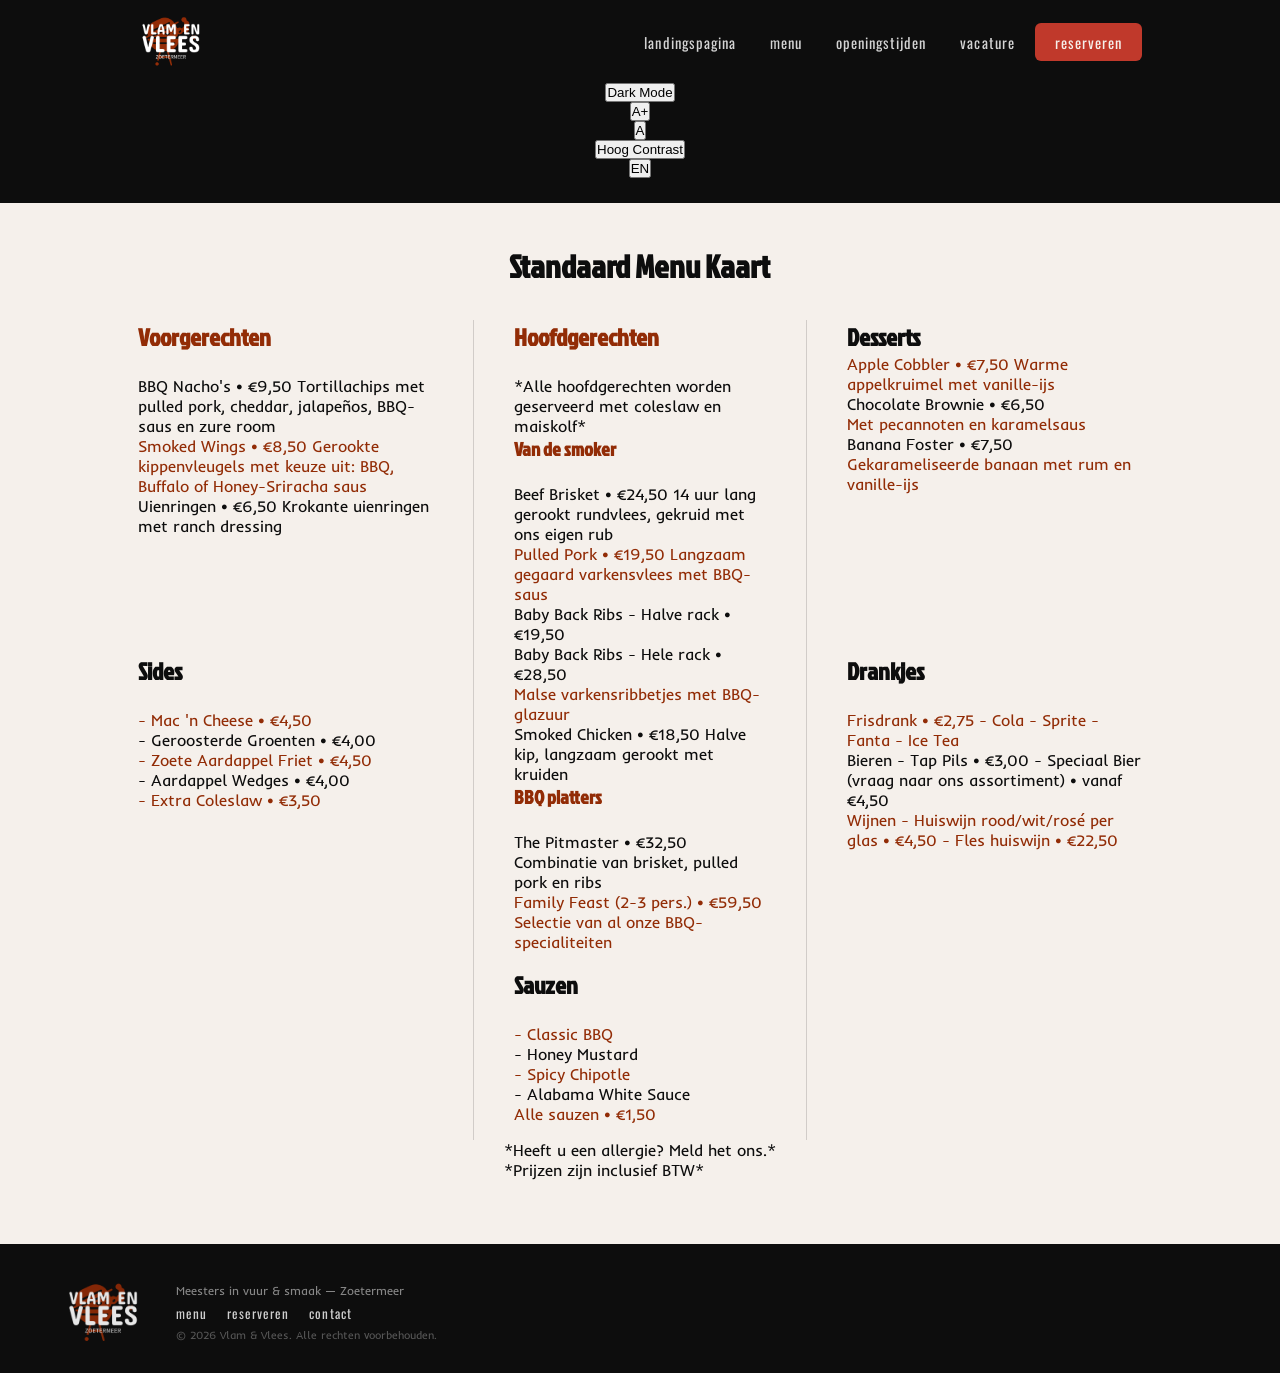
==== commit 8a1fe7cc: "Landingspagina knop toegevoegd aan desktop nav" ====
--- a/menu.html
+++ b/menu.html
@@ -54,6 +54,7 @@
         <img class="logo" src="img/logo.png" alt="Vlam en Vlees Logo">
       </a>
       <nav class="desktop-nav">
+        <a href="index.html">landingspagina</a>
         <a href="menu.html">menu</a>
         <a href="openingstijden.html">openingstijden</a>
         <a href="vacature.html">vacature</a>
@@ -74,7 +75,7 @@
     <h1 data-nl="Standaard Menu Kaart" data-en="Standard Menu">Standaard Menu Kaart</h1>
 
 <section id="barbeque" class="menu-voorgerechten">
-  <h2 data-nl="Voorgerechten" data-en="Starters"><span>Voorgerechten</span></h2><br>
+  <h2><span data-nl="Voorgerechten" data-en="Starters">Voorgerechten</span></h2><br>
 
   <p data-nl="BBQ Nacho's • €9,50 Tortillachips met pulled pork, cheddar, jalapeños, BBQ-saus en zure room"
      data-en="BBQ Nachos • €9.50 Tortilla chips with pulled pork, cheddar, jalapeños, BBQ sauce and sour cream">
@@ -95,14 +96,14 @@
 </section>
 
 <section id="hoofdgerechten" class="menu-hoofdgerechten">
-  <h2 data-nl="Hoofdgerechten" data-en="Main Dishes"><span>Hoofdgerechten</span></h2><br>
+  <h2><span data-nl="Hoofdgerechten" data-en="Main Dishes">Hoofdgerechten</span></h2><br>
 
   <p data-nl="Alle hoofdgerechten worden geserveerd met coleslaw en maiskolf"
      data-en="All main dishes are served with coleslaw and corn on the cob">
      *Alle hoofdgerechten worden geserveerd met coleslaw en maiskolf*
   </p>
 
-  <h3 data-nl="Van de smoker" data-en="From the smoker"><span>Van de smoker</span></h3><br>
+  <h3><span data-nl="Van de smoker" data-en="From the smoker">Van de smoker</span></h3><br>
 
   <p data-nl="Beef Brisket • €24,50 14 uur lang gerookt rundvlees, gekruid met ons eigen rub"
      data-en="Beef Brisket • €24.50 14 hour smoked beef with our house rub">
@@ -138,7 +139,7 @@
      Smoked Chicken • €18,50 Halve kip, langzaam gerookt met kruiden
   </p>
 
-  <h3 data-nl="BBQ platters" data-en="BBQ platters"><span>BBQ platters</span></h3><br>
+  <h3><span data-nl="BBQ platters" data-en="BBQ platters">BBQ platters</span></h3><br>
 
   <p data-nl="The Pitmaster • €32,50 Combinatie van brisket, pulled pork en ribs"
      data-en="The Pitmaster • €32.50 Combination of brisket, pulled pork and ribs">
@@ -188,16 +189,109 @@
   </p>
 </section>
 
+<section class="menu-sides">
+
+<h2 data-nl="Sides" data-en="Sides">Sides</h2><br>
+
+<p><span data-nl="- Mac 'n Cheese • €4,50" data-en="- Mac 'n Cheese • €4,50">- Mac 'n Cheese • €4,50</span></p>
+
+<p data-nl="- Geroosterde Groenten • €4,00"
+   data-en="- Roasted Vegetables • €4,00">
+- Geroosterde Groenten • €4,00
+</p>
+
+<p><span data-nl="- Zoete Aardappel Friet • €4,50"
+data-en="- Sweet Potato Fries • €4,50">
+- Zoete Aardappel Friet • €4,50
+</span></p>
+
+<p data-nl="- Aardappel Wedges • €4,00"
+   data-en="- Potato Wedges • €4,00">
+- Aardappel Wedges • €4,00
+</p>
+
+<p><span data-nl="- Extra Coleslaw • €3,50"
+data-en="- Extra Coleslaw • €3,50">
+- Extra Coleslaw • €3,50
+</span></p>
+
+</section>
+
+
+
+<section class="menu-sauzen">
+
+<h2 data-nl="Sauzen" data-en="Sauces">Sauzen</h2><br>
+
+<p><span data-nl="- Classic BBQ"
+data-en="- Classic BBQ">
+- Classic BBQ
+</span></p>
+
+<p data-nl="- Honey Mustard"
+   data-en="- Honey Mustard">
+- Honey Mustard
+</p>
+
+<p><span data-nl="- Spicy Chipotle"
+data-en="- Spicy Chipotle">
+- Spicy Chipotle
+</span></p>
+
+<p data-nl="- Alabama White Sauce"
+   data-en="- Alabama White Sauce">
+- Alabama White Sauce
+</p>
+
+<p><span data-nl="Alle sauzen • €1,50"
+data-en="All sauces • €1,50">
+Alle sauzen • €1,50
+</span></p>
+
+</section>
+
+
+
+<section id="drank" class="menu-drankjes">
+
+<h2 data-nl="Drankjes" data-en="Drinks">Drankjes</h2><br>
+
+<p><span
+data-nl="Frisdrank • €2,75 - Cola - Sprite - Fanta - Ice Tea"
+data-en="Soft drinks • €2.75 - Cola - Sprite - Fanta - Ice Tea">
+Frisdrank • €2,75 - Cola - Sprite - Fanta - Ice Tea
+</span></p>
+
+<p
+data-nl="Bieren - Tap Pils • €3,00 - Speciaal Bier (vraag naar ons assortiment) • vanaf €4,50"
+data-en="Beer - Draft Pils • €3.00 - Specialty Beer (ask for our selection) • from €4.50">
+Bieren - Tap Pils • €3,00 - Speciaal Bier (vraag naar ons assortiment) • vanaf €4,50
+</p>
+
+<p><span
+data-nl="Wijnen - Huiswijn rood/wit/rosé per glas • €4,50 - Fles huiswijn • €22,50"
+data-en="Wine - House wine red/white/rosé per glass • €4.50 - Bottle house wine • €22.50">
+Wijnen - Huiswijn rood/wit/rosé per glas • €4,50 - Fles huiswijn • €22,50
+</span></p>
+
+</section>
+
+
+
 <section class="menu-allergie">
-  <p data-nl="Heeft u een allergie? Meld het ons."
-     data-en="Do you have an allergy? Please inform us.">
-     *Heeft u een allergie? Meld het ons.*
-  </p>
-
-  <p data-nl="Prijzen zijn inclusief BTW"
-     data-en="Prices include VAT">
-     *Prijzen zijn inclusief BTW*
-  </p>
+
+<p
+data-nl="*Heeft u een allergie? Meld het ons.*"
+data-en="*Do you have an allergy? Please inform us.*">
+*Heeft u een allergie? Meld het ons.*
+</p>
+
+<p
+data-nl="*Prijzen zijn inclusief BTW*"
+data-en="*Prices include VAT*">
+*Prijzen zijn inclusief BTW*
+</p>
+
 </section>
   </main>
 
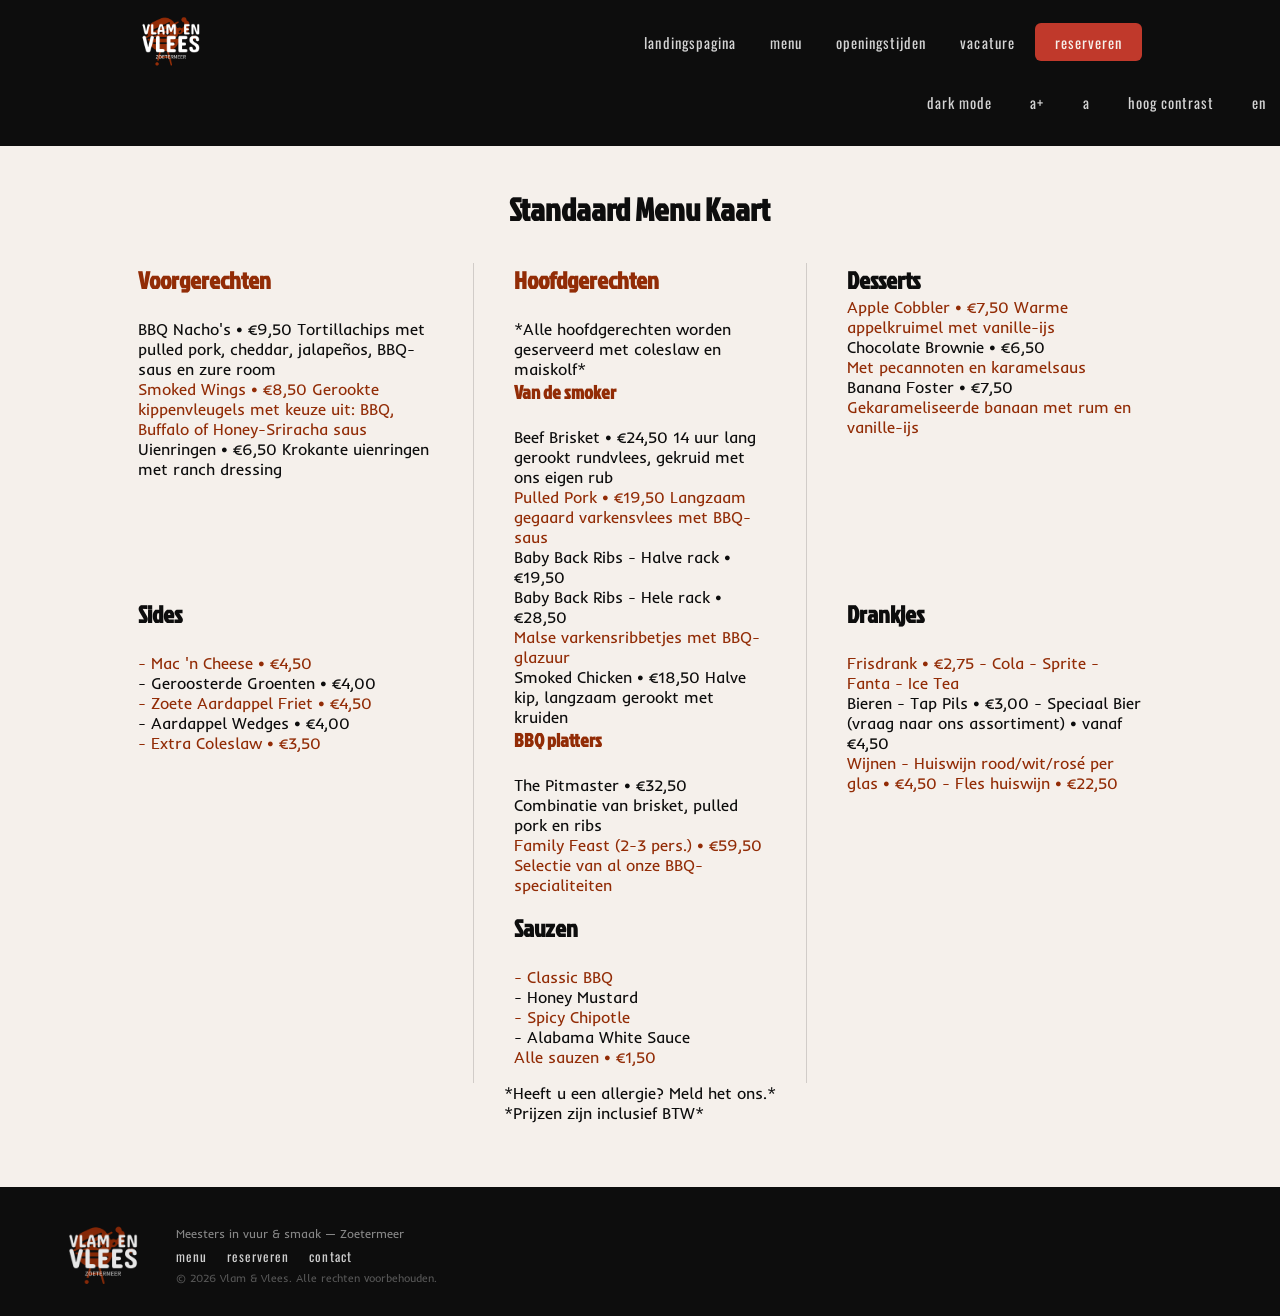
==== commit 1c650bd0: "Accessibility options gestyled" ====
--- a/menu.html
+++ b/menu.html
@@ -61,7 +61,7 @@
         <a href="reserveer.html" class="nav-cta">reserveren</a>
       </nav>
     </nav>
-    <section>
+    <section class="access_options">
       <button id="darkModeButton">Dark Mode</button>
       <button id="increaseText">A+</button>
       <button id="normalText">A</button>
--- a/css/lucas.css
+++ b/css/lucas.css
@@ -948,7 +948,7 @@
 
   .max-page main:has(.loc-grid) {
     display: flex;
-    flex-direction: column;
+    /* flex-direction: column; */
     align-items: center;
     max-width: 800px;
     margin: 0 auto;
@@ -970,4 +970,37 @@
   .loc-grid section {
     text-align: center;
   }
+}
+
+.access_options {
+  display: flex !important;
+  flex-direction: row !important;
+  justify-content: flex-end;
+  align-items: center !important;
+  gap: 10px;
+  flex-wrap: nowrap;
+  width: auto;
+}
+
+.access_options button {
+  font-family: var(--font-label);
+  font-size: 0.92rem;
+  font-weight: 400;
+  letter-spacing: 0.07em;
+  text-transform: lowercase;
+
+  color: rgba(255,255,255,0.82);
+  background: none;
+  border: none;
+  cursor: pointer;
+
+  padding: 8px 14px;
+  border-radius: var(--radius);
+
+  transition: color 0.2s, background-color 0.2s;
+}
+
+.access_options button:hover {
+  color: var(--wit);
+  background-color: rgba(255,255,255,0.08);
 }
